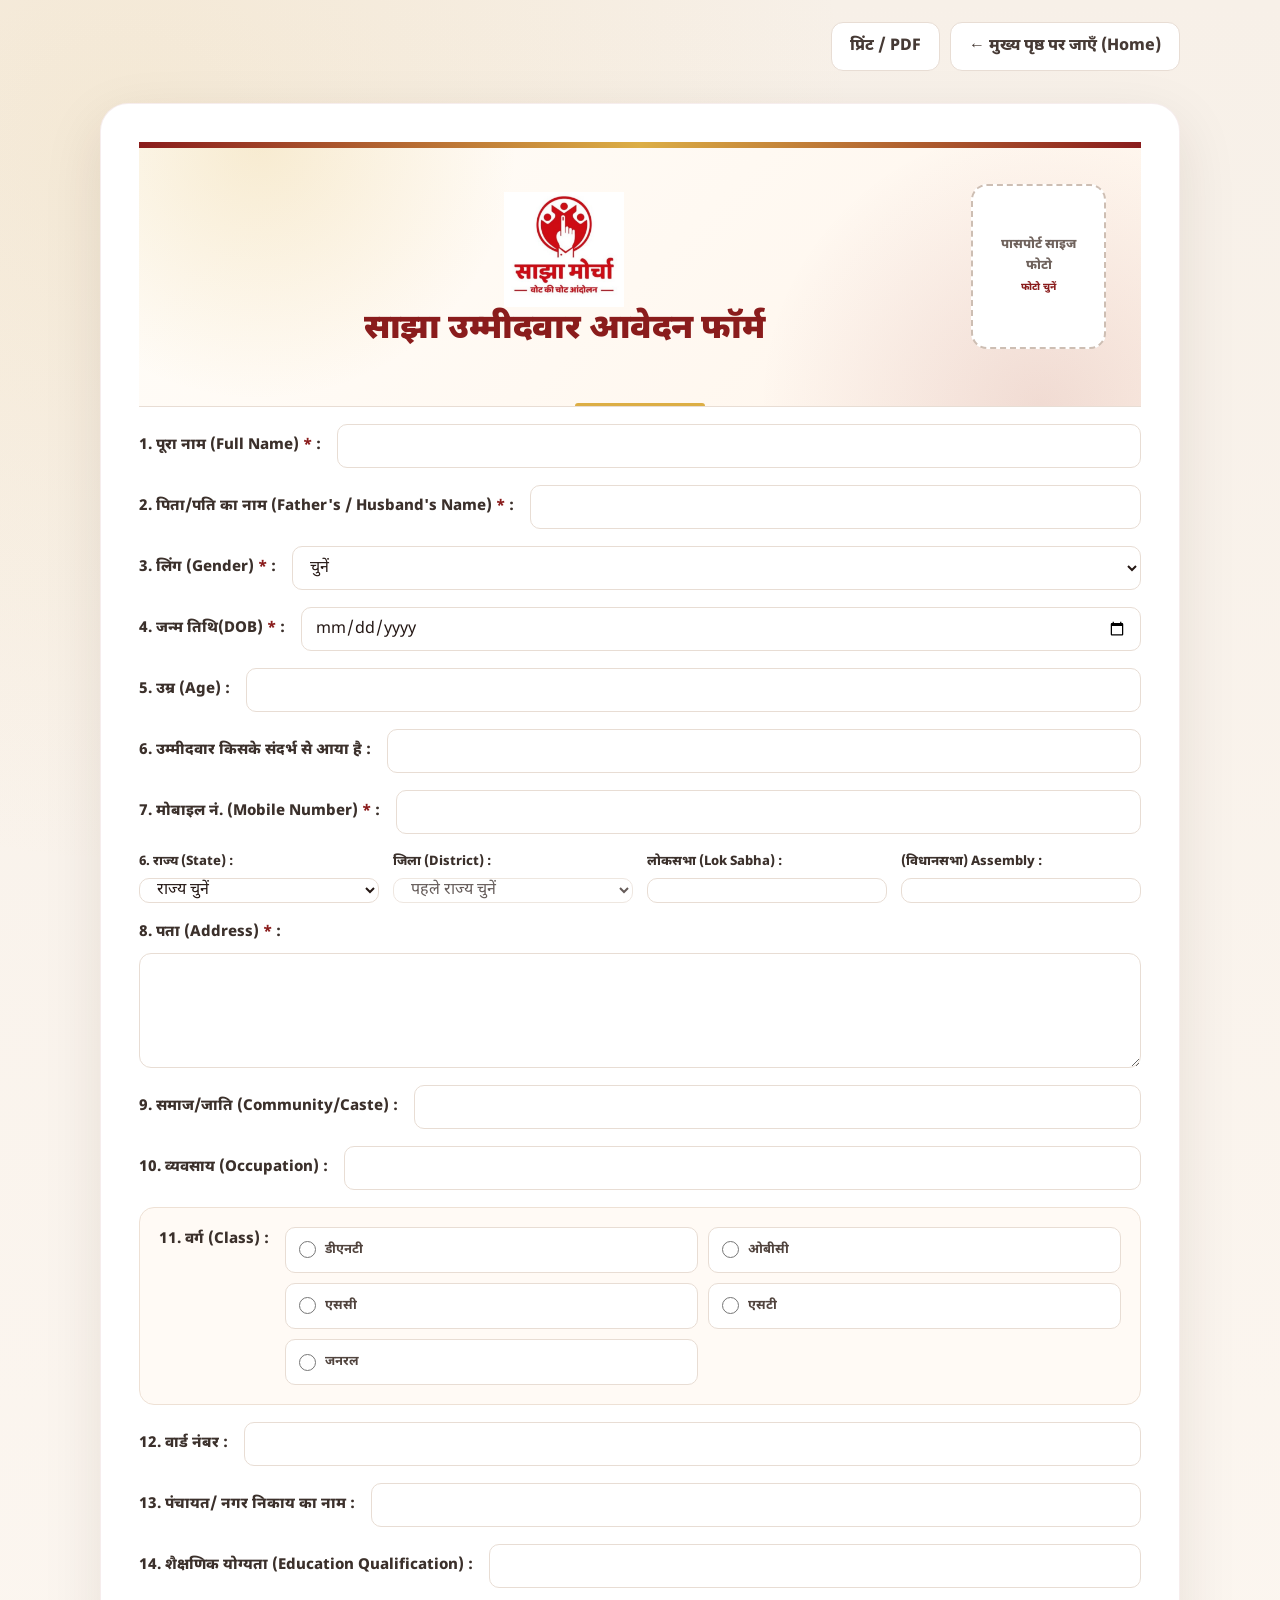
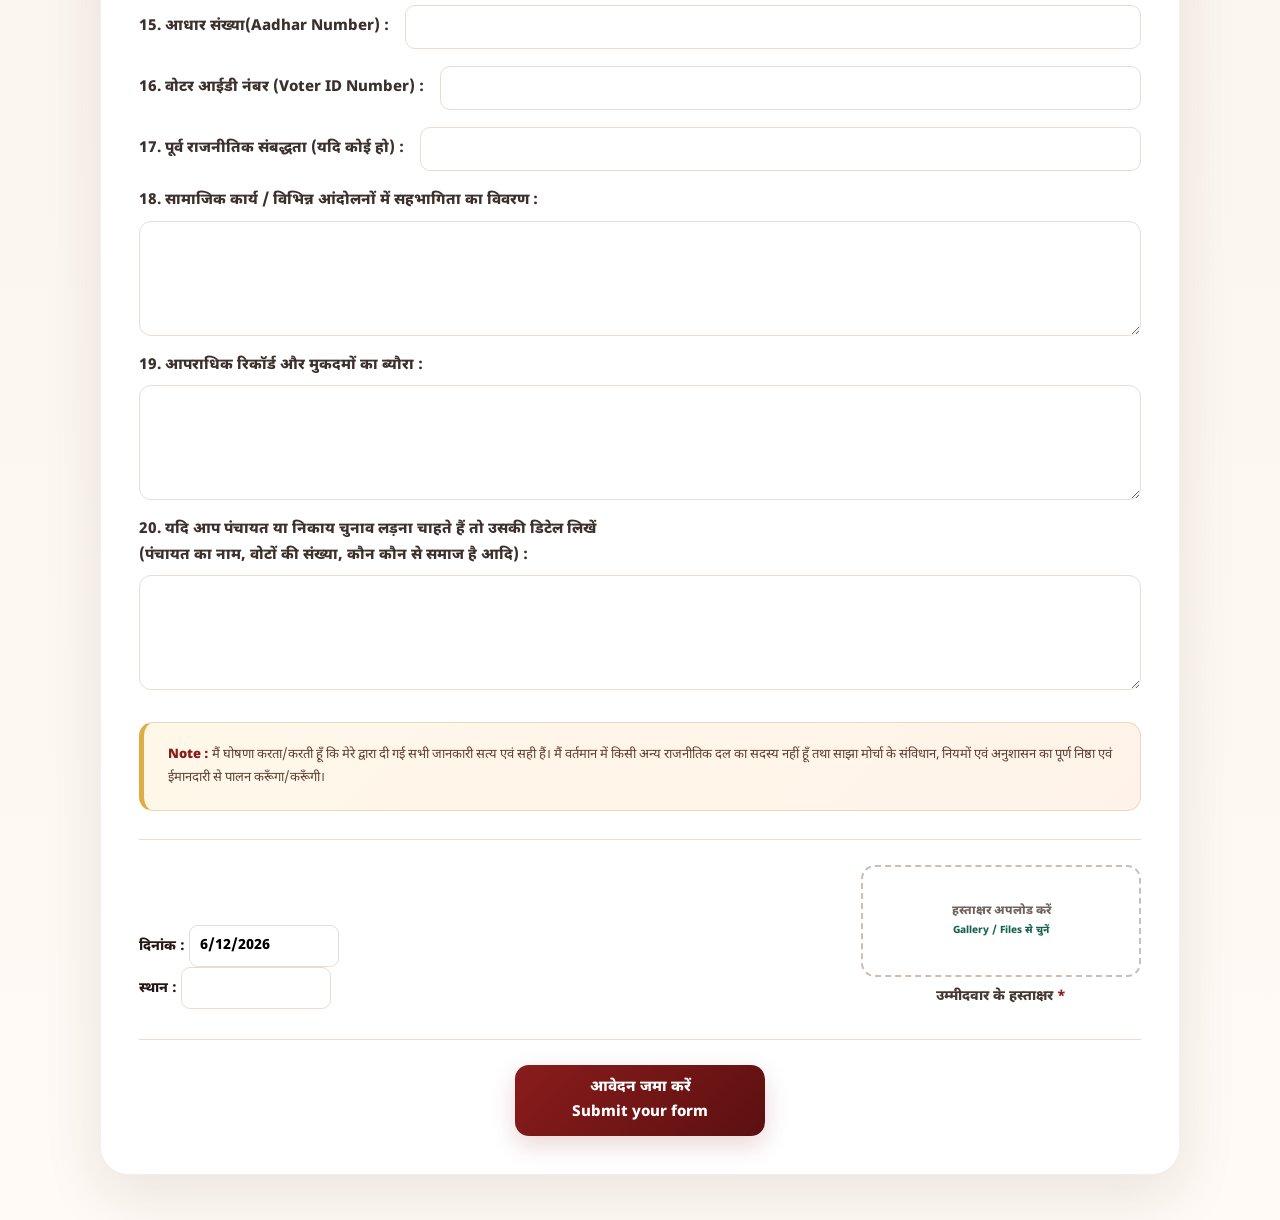
==== sajha-ummidwar.html @ 7d75ff8c "Update sajha-ummidwar.html" ====
<!DOCTYPE html>
<html lang="hi">

<head>
    <meta charset="UTF-8">

    <meta
        name="description"
        content="साझा मोर्चा — साझा उम्मीदवार डेमो फॉर्म">
        <meta name="viewport" content="width=device-width, initial-scale=1.0">

    <title>
        साझा उम्मीदवार | आवेदन फॉर्म |
    </title>

        <link rel="stylesheet" href="./assets/form.css">

</head>


<body>

</head>

<body>
<div class="actions">
    <button class="btn btn-secondary" type="button" onclick="window.print()">प्रिंट / PDF</button>
    <a href="/index.html" class="btn btn-secondary">← मुख्य पृष्ठ पर जाएँ (Home)</a>
</div>

<div class="status" id="status">
    आवेदन तैयार है। जानकारी सर्वर पर भेजी गई है।
</div>

<main class="page">

<form
    id="candidateForm"
    action="https://formsubmit.co/morchasajha@gmail.com"
    method="POST"
    enctype="multipart/form-data">
    <!-- FormSubmit settings -->
    <input type="hidden" name="_subject" value="नया साझा मोर्चा आवेदन">
    <input type="hidden" name="_template" value="table">
    <input type="hidden" name="_captcha" value="false">
    <input type="hidden" id="candidateId" name="candidate_id">

    <!-- FormSubmit requires an absolute HTTPS redirect URL.
         JavaScript below sets this automatically from the live website URL. -->
   <input
    type="hidden"
    name="_next"
    id="formSubmitNext"
    value="/thankyou.html">
    

    <!-- Honeypot spam protection -->
    <input type="text"
           name="_honey"
           tabindex="-1"
           autocomplete="off"
           style="display:none">

<header class="form-header">

    <img src="./pictures/logo.jpeg" alt="साझा मोर्चा लोगो" class="logo">

    <h1 class="form-title">साझा उम्मीदवार आवेदन फॉर्म</h1>
    <p class="form-subtitle"></p>

    <label class="photo-upload" for="photo">
        <span id="photoText">पासपोर्ट साइज<br>फोटो<br><small>फोटो चुनें</small></span>
        <img id="photoPreview" alt="उम्मीदवार की फोटो">
    </label>

    <input id="photo" name="photo" type="file" accept="image/jpeg,image/png,image/webp" required>

</header>


<!-- 1 -->
<div class="form-row">
    <label class="form-label" for="fullName">
        1. पूरा नाम (Full Name) <span class="required">*</span> :
    </label>
    <input class="line-input" id="fullName" name="fullName" required autocomplete="name">
</div>

<!-- 2 -->
<div class="form-row">
    <label class="form-label" for="parentName">
        2. पिता/पति का नाम (Father's / Husband's Name) <span class="required">*</span> :
    </label>
    <input class="line-input" id="parentName" name="parentName" required>
</div>

<!-- 3 -->
<div class="form-row">
    <label class="form-label" for="gender">
        3. लिंग (Gender) <span class="required">*</span> :
    </label>
    <select class="inline-select" id="gender" name="gender" required>
        <option value="">चुनें</option>
        <option>पुरुष</option>
        <option>महिला</option>
        <option>अन्य</option>
    </select>
</div>



<!-- DATE OF BIRTH -->
<div class="form-row">
    <label class="form-label" for="dob">
        4. जन्म तिथि(DOB) <span class="required">*</span> :
    </label>

    <input
        class="line-input"
        id="dob"
        name="date_of_birth"
        type="date"
        required>
</div>

<!-- AGE -->
<div class="form-row">
    <label class="form-label" for="age">
        5. उम्र (Age) :
    </label>

    <input
        class="line-input"
        id="age"
        name="age"
        type="number"
        readonly>
</div>

<!-- संदर्भ -->
<div class="form-row">
    <label class="form-label" for="reference">
        6. उम्मीदवार किसके संदर्भ से आया है :
    </label>

    <input
        class="line-input"
        id="reference"
        name="reference_from"
        type="text">
</div>

<!-- 4 -->
<div class="form-row">
    <label class="form-label" for="mobile">
        7. मोबाइल नं. (Mobile Number) <span class="required">*</span> :
    </label>
    <input class="line-input" id="mobile" name="mobile" type="tel"
           inputmode="numeric" maxlength="10" pattern="[0-9]{10}"
           required autocomplete="tel">
</div>

<!-- 6 -->
<div class="grid-4">
    <div class="field-inline">
        <label class="form-label" for="state">6. राज्य (State) :</label>
        <select class="line-input" id="state" name="state" required>
            <option value="">राज्य चुनें</option>
        </select>
    </div>

    <div class="field-inline">
        <label class="form-label" for="district">जिला (District) :</label>
        <select
            class="line-input"
            id="district"
            name="district"
            required
            disabled>
            <option value="">पहले राज्य चुनें</option>
        </select>
    </div>

    <div class="field-inline">
        <label class="form-label" for="lokSabha">लोकसभा (Lok Sabha) :</label>
        <input class="line-input" id="lokSabha" name="lokSabha">
    </div>

    <div class="field-inline">
        <label class="form-label" for="assembly">(विधानसभा) Assembly :</label>
        <input class="line-input" id="assembly" name="assembly">
    </div>
</div>

<!-- 7 -->
<div class="form-row full-row">
    <label class="form-label" for="address">
        8. पता (Address) <span class="required">*</span> :
    </label>
    <textarea class="textarea-line" id="address" name="address" required></textarea>
</div>

<!-- 8 -->
<div class="form-row">
    <label class="form-label" for="community">
        9. समाज/जाति (Community/Caste) :
    </label>
    <input class="line-input" id="community" name="community">
</div>

<!-- 9 -->
<div class="form-row">
    <label class="form-label" for="occupation">
        10. व्यवसाय (Occupation) :
    </label>
    <input class="line-input" id="occupation" name="occupation">
</div>

<!-- 10 -->
<div class="form-row class-row">
    <span class="form-label">11. वर्ग (Class) :</span>

    <div class="class-options">
        <label class="class-option">
            <input type="radio" name="class" value="डीएटी संघर्ष समिति">
            डीएनटी
        </label>

        <label class="class-option">
            <input type="radio" name="class" value="वंचित ओबीसी संघर्ष समिति">
            ओबीसी 
        </label>

        <label class="class-option">
            <input type="radio" name="class" value="वंचित एससी संघर्ष समिति">
            एससी 
        </label>

        <label class="class-option">
            <input type="radio" name="class" value="वंचित एसटी संघर्ष समिति">
           एसटी
        </label>

        <label class="class-option">
            <input type="radio" name="class" value="प्लस (जनरल) संघर्ष समिति">
           जनरल
        </label>
    </div>
</div>

<!-- 11 -->
<div class="form-row">
    <label class="form-label" for="wardNumber">
        12. वार्ड नंबर :
    </label>
    <input class="line-input" id="wardNumber" name="wardNumber">
</div>

<!-- 11 -->
<div class="form-row">
    <label class="form-label" for="localBody">
        13. पंचायत/ नगर निकाय का नाम :
    </label>
    <input class="line-input" id="localBody" name="localBody">
</div>


<!-- 11 -->
<div class="form-row">
    <label class="form-label" for="education">
        14. शैक्षणिक योग्यता (Education Qualification) :
    </label>
    <input class="line-input" id="education" name="education">
</div>

<!-- आधार संख्या -->
<div class="form-row">
    <label class="form-label" for="aadhaar">
        15. आधार संख्या(Aadhar Number) :
    </label>

    <input
        class="line-input"
        id="aadhaar"
        name="aadhaar"
        type="text"
        inputmode="numeric"
        maxlength="12"
        pattern="[0-9]{12}"
        autocomplete="off">
</div>

<!-- VOTER ID -->
<div class="form-row">
    <label class="form-label" for="voterId">
        16. वोटर आईडी नंबर (Voter ID Number) :
    </label>

    <input
        class="line-input"
        id="voterId"
        name="voter_id"
        type="text"
        maxlength="10"
        pattern="[A-Za-z0-9]{10}"
        autocomplete="off">
</div>

<!-- 13 -->
<div class="form-row">
    <label class="form-label" for="political">
        17. पूर्व राजनीतिक संबद्धता (यदि कोई हो) :
    </label>
    <input class="line-input" id="political" name="political">
</div>

<!-- 14 -->
<div class="form-row full-row">
    <label class="form-label" for="socialWork">
        18. सामाजिक कार्य / विभिन्न आंदोलनों में सहभागिता का विवरण :
    </label>
    <textarea class="textarea-line" id="socialWork" name="socialWork"></textarea>
</div>

<!-- 15 -->
<div class="form-row full-row">
    <label class="form-label" for="criminal">
        19. आपराधिक रिकॉर्ड और मुकदमों का ब्यौरा :
    </label>
    <textarea class="textarea-line" id="criminal" name="criminal"></textarea>
</div>

<!-- 16 -->
<div class="form-row full-row">
    <label class="form-label" for="electionDetails">
        20. यदि आप पंचायत या निकाय चुनाव लड़ना चाहते हैं तो उसकी डिटेल लिखें <br>
        (पंचायत का नाम, वोटों की संख्या, कौन कौन से समाज है आदि) :
    </label>
    <textarea class="textarea-line" id="electionDetails" name="electionDetails"></textarea>
</div>


<div class="note">
    <strong>Note :</strong>
    मैं घोषणा करता/करती हूँ कि मेरे द्वारा दी गई सभी जानकारी सत्य एवं सही हैं।
    मैं वर्तमान में किसी अन्य राजनीतिक दल का सदस्य नहीं हूँ तथा साझा मोर्चा के
    संविधान, नियमों एवं अनुशासन का पूर्ण निष्ठा एवं ईमानदारी से पालन करूँगा/करूँगी।
</div>


<div class="bottom-row">

    <div class="date-place">
        दिनांक :
        <input class="signature-input" id="date" name="application_date" type="text"
               style="width:150px;text-align:left"
               readonly>
        <br>
        स्थान :
        <input class="signature-input" id="place" name="place" type="text"
               style="width:150px;text-align:left">
    </div>

    <div class="signature">
        <label class="signature-upload" for="signature">
            <span id="signatureText">हस्ताक्षर अपलोड करें<br><small>Gallery / Files से चुनें</small></span>
            <img id="signaturePreview" alt="उम्मीदवार के हस्ताक्षर का पूर्वावलोकन">
        </label>

        <input
            id="signature"
            name="signature"
            type="file"
            accept="image/jpeg,image/png,image/webp"
            required>

        <div class="signature-caption">
            उम्मीदवार के हस्ताक्षर <span class="required">*</span>
        </div>
    </div>

</div>


    <div class="actions" style="width:100%; margin-top:30px;">
        <button
            class="btn btn-primary"
            type="submit">
            आवेदन जमा करें <br> Submit your form
        </button>
    </div>

</form>


</main>



<script>
const form = document.getElementById("candidateForm");

function generateCandidateId() {
    const year = new Date().getFullYear();

    const randomPart = Math.random()
        .toString(36)
        .substring(2, 8)
        .toUpperCase();

    return `SU-${year}-${randomPart}`;
}

const candidateId = generateCandidateId();
localStorage.setItem("candidateId", candidateId);
document.getElementById("candidateId").value = candidateId;

const photoInput = document.getElementById("photo");
const photoPreview = document.getElementById("photoPreview");
const photoText = document.getElementById("photoText");

const signatureInput = document.getElementById("signature");
const signaturePreview = document.getElementById("signaturePreview");
const signatureText = document.getElementById("signatureText");

const statusBox = document.getElementById("status");
const mobile = document.getElementById("mobile");
const aadhaar = document.getElementById("aadhaar");
const voterId = document.getElementById("voterId");
const dob = document.getElementById("dob");
const age = document.getElementById("age");
const state = document.getElementById("state");
const district = document.getElementById("district");

const stateDistricts = {

    "आंध्र प्रदेश": [
        "अल्लूरी सीताराम राजू",
        "अनकापल्ली",
        "अनंतपुरमु",
        "अन्नमय्या",
        "बापटला",
        "चित्तूर",
        "डॉ. बी. आर. अंबेडकर कोनसीमा",
        "पूर्वी गोदावरी",
        "एलुरु",
        "गुंटूर",
        "काकीनाडा",
        "कृष्णा",
        "कुरनूल",
        "मार्कापुरम",
        "नंद्याल",
        "एनटीआर",
        "पलनाडु",
        "पार्वतीपुरम मन्यम",
        "पोलावरम",
        "प्रकाशम",
        "श्री पोट्टी श्रीरामुलु नेल्लोर",
        "श्री सत्य साई",
        "श्रीकाकुलम",
        "तिरुपति",
        "विशाखापट्टनम",
        "विजयनगरम",
        "पश्चिमी गोदावरी",
        "वाईएसआर कडपा"
    ],

    "अरुणाचल प्रदेश": [
        "अंजॉ",
        "बिचोम",
        "चांगलांग",
        "दिबांग घाटी",
        "पूर्वी कामेंग",
        "पूर्वी सियांग",
        "कामले",
        "केई पन्योर",
        "क्रा दादी",
        "कुरुंग कुमे",
        "लेपा राडा",
        "लोहित",
        "लोंगडिंग",
        "निचली दिबांग घाटी",
        "निचला सियांग",
        "निचला सुबनसिरी",
        "नामसाई",
        "पक्के-केसांग",
        "पापुम पारे",
        "शी योमी",
        "सियांग",
        "तवांग",
        "तिरप",
        "ऊपरी सियांग",
        "ऊपरी सुबनसिरी",
        "पश्चिमी कामेंग",
        "पश्चिमी सियांग"
    ],

    "असम": [
        "बक्सा",
        "बजाली",
        "बरपेटा",
        "बिस्वनाथ",
        "बोंगाईगांव",
        "कछार",
        "चराइदेव",
        "दरांग",
        "धेमाजी",
        "धुबरी",
        "डिब्रूगढ़",
        "दिमा हसाओ",
        "ग्वालपाड़ा",
        "गोलाघाट",
        "हैलाकांडी",
        "होजाई",
        "जोरहाट",
        "कामरूप",
        "कामरूप महानगर",
        "कार्बी आंगलोंग",
        "करीमगंज",
        "कोकराझार",
        "लखीमपुर",
        "माजुली",
        "मोरीगांव",
        "नगांव",
        "नलबाड़ी",
        "शिवसागर",
        "सोनितपुर",
        "दक्षिण सालमारा-मनकाचर",
        "तमुलपुर",
        "तिनसुकिया",
        "उदलगुड़ी",
        "पश्चिमी कार्बी आंगलोंग"
    ],

    "बिहार": [
        "अररिया",
        "अरवल",
        "औरंगाबाद",
        "बांका",
        "बेगूसराय",
        "भागलपुर",
        "भोजपुर",
        "बक्सर",
        "दरभंगा",
        "पूर्वी चंपारण",
        "गया",
        "गोपालगंज",
        "जमुई",
        "जहानाबाद",
        "कैमूर",
        "कटिहार",
        "खगड़िया",
        "किशनगंज",
        "लखीसराय",
        "मधेपुरा",
        "मधुबनी",
        "मुंगेर",
        "मुजफ्फरपुर",
        "नालंदा",
        "नवादा",
        "पटना",
        "पूर्णिया",
        "रोहतास",
        "सहरसा",
        "समस्तीपुर",
        "सारण",
        "शेखपुरा",
        "शिवहर",
        "सीतामढ़ी",
        "सीवान",
        "सुपौल",
        "वैशाली",
        "पश्चिमी चंपारण"
    ],

    "छत्तीसगढ़": [
        "बालोद",
        "बलौदा बाजार",
        "बलरामपुर-रामानुजगंज",
        "बस्तर",
        "बेमेतरा",
        "बीजापुर",
        "बिलासपुर",
        "दंतेवाड़ा",
        "धमतरी",
        "दुर्ग",
        "गरियाबंद",
        "गौरेला-पेंड्रा-मरवाही",
        "जांजगीर-चांपा",
        "जशपुर",
        "कबीरधाम",
        "कांकेर",
        "खैरागढ़-छुईखदान-गंडई",
        "कोंडागांव",
        "कोरबा",
        "कोरिया",
        "महासमुंद",
        "मनेंद्रगढ़-चिरमिरी-भरतपुर",
        "मोहला-मानपुर-अंबागढ़ चौकी",
        "मुंगेली",
        "नारायणपुर",
        "रायगढ़",
        "रायपुर",
        "राजनांदगांव",
        "सक्ती",
        "सारंगढ़-बिलाईगढ़",
        "सुकमा",
        "सूरजपुर",
        "सरगुजा"
    ],

    "गोवा": [
        "उत्तर गोवा",
        "दक्षिण गोवा"
    ],

    "गुजरात": [
        "अहमदाबाद",
        "अमरेली",
        "आनंद",
        "अरावली",
        "बनासकांठा",
        "भरूच",
        "भावनगर",
        "बोटाद",
        "छोटा उदयपुर",
        "दाहोद",
        "डांग",
        "देवभूमि द्वारका",
        "गांधीनगर",
        "गिर सोमनाथ",
        "जामनगर",
        "जूनागढ़",
        "खेड़ा",
        "कच्छ",
        "महिसागर",
        "मेहसाणा",
        "मोरबी",
        "नर्मदा",
        "नवसारी",
        "पंचमहल",
        "पाटन",
        "पोरबंदर",
        "राजकोट",
        "साबरकांठा",
        "सूरत",
        "सुरेंद्रनगर",
        "तापी",
        "वडोदरा",
        "वलसाड",
        "वाव-थराद"
    ],

    "हरियाणा": [
        "अंबाला",
        "भिवानी",
        "चरखी दादरी",
        "फरीदाबाद",
        "फतेहाबाद",
        "गुरुग्राम",
        "हांसी",
        "हिसार",
        "झज्जर",
        "जींद",
        "कैथल",
        "करनाल",
        "कुरुक्षेत्र",
        "महेंद्रगढ़",
        "नूंह",
        "पलवल",
        "पंचकूला",
        "पानीपत",
        "रेवाड़ी",
        "रोहतक",
        "सिरसा",
        "सोनीपत",
        "यमुनानगर"
    ],

    "हिमाचल प्रदेश": [
        "बिलासपुर",
        "चंबा",
        "हमीरपुर",
        "कांगड़ा",
        "किन्नौर",
        "कुल्लू",
        "लाहौल और स्पीति",
        "मंडी",
        "शिमला",
        "सिरमौर",
        "सोलन",
        "ऊना"
    ],

    "झारखंड": [
        "बोकारो",
        "चतरा",
        "देवघर",
        "धनबाद",
        "दुमका",
        "पूर्वी सिंहभूम",
        "गढ़वा",
        "गिरिडीह",
        "गोड्डा",
        "गुमला",
        "हजारीबाग",
        "जामताड़ा",
        "खूंटी",
        "कोडरमा",
        "लातेहार",
        "लोहरदगा",
        "पाकुड़",
        "पलामू",
        "रामगढ़",
        "रांची",
        "साहिबगंज",
        "सरायकेला-खरसावां",
        "सिमडेगा",
        "पश्चिमी सिंहभूम"
    ],

    "कर्नाटक": [
        "बागलकोट",
        "बल्लारी",
        "बेलगावी",
        "बेंगलुरु ग्रामीण",
        "बेंगलुरु शहरी",
        "बीदर",
        "चामराजनगर",
        "चिक्कबल्लापुर",
        "चिक्कमगलुरु",
        "चित्रदुर्ग",
        "दक्षिण कन्नड़",
        "दावणगेरे",
        "धारवाड़",
        "गडग",
        "हासन",
        "हावेरी",
        "कल्याण कर्नाटक",
        "कोडागु",
        "कोलार",
        "कोप्पल",
        "मांड्या",
        "मैसूरु",
        "रायचूर",
        "रामनगर",
        "शिवमोग्गा",
        "तुमकुरु",
        "उडुपी",
        "उत्तर कन्नड़",
        "विजयपुरा",
        "विजयनगर",
        "यादगीर"
    ],

    "केरल": [
        "अलप्पुझा",
        "एर्नाकुलम",
        "इडुक्की",
        "कन्नूर",
        "कासरगोड",
        "कोल्लम",
        "कोट्टायम",
        "कोझिकोड",
        "मलप्पुरम",
        "पालक्काड",
        "पथनमथिट्टा",
        "तिरुवनंतपुरम",
        "त्रिशूर",
        "वायनाड"
    ],

    "मध्य प्रदेश": [
        "आगर-मालवा",
        "अलीराजपुर",
        "अनूपपुर",
        "अशोकनगर",
        "बालाघाट",
        "बड़वानी",
        "बैतूल",
        "भिंड",
        "भोपाल",
        "बुरहानपुर",
        "छतरपुर",
        "छिंदवाड़ा",
        "दमोह",
        "दतिया",
        "देवास",
        "धार",
        "डिंडोरी",
        "गुना",
        "ग्वालियर",
        "हरदा",
        "इंदौर",
        "जबलपुर",
        "झाबुआ",
        "कटनी",
        "खंडवा",
        "खरगोन",
        "मैहर",
        "मंडला",
        "मंदसौर",
        "मऊगंज",
        "मुरैना",
        "नर्मदापुरम",
        "नरसिंहपुर",
        "नीमच",
        "निवाड़ी",
        "पन्ना",
        "पांढुर्णा",
        "रायसेन",
        "राजगढ़",
        "रतलाम",
        "रीवा",
        "सागर",
        "सतना",
        "सीहोर",
        "सिवनी",
        "शहडोल",
        "शाजापुर",
        "श्योपुर",
        "शिवपुरी",
        "सीधी",
        "सिंगरौली",
        "टीकमगढ़",
        "उज्जैन",
        "उमरिया",
        "विदिशा"
    ],

    "महाराष्ट्र": [
        "अहिल्यानगर",
        "अकोला",
        "अमरावती",
        "बीड",
        "भंडारा",
        "बुलढाणा",
        "चंद्रपुर",
        "छत्रपति संभाजीनगर",
        "धाराशिव",
        "धुले",
        "गडचिरोली",
        "गोंदिया",
        "हिंगोली",
        "जलगांव",
        "जालना",
        "कोल्हापुर",
        "लातूर",
        "मुंबई शहर",
        "मुंबई उपनगर",
        "नागपुर",
        "नांदेड",
        "नंदुरबार",
        "नाशिक",
        "पालघर",
        "परभणी",
        "पुणे",
        "रायगढ़",
        "रत्नागिरी",
        "सांगली",
        "सातारा",
        "सिंधुदुर्ग",
        "सोलापुर",
        "ठाणे",
        "वर्धा",
        "वाशिम",
        "यवतमाल"
    ],

    "मणिपुर": [
        "बिष्णुपुर",
        "चंदेल",
        "चुराचांदपुर",
        "इंफाल पूर्व",
        "इंफाल पश्चिम",
        "जिरीबाम",
        "काकचिंग",
        "कामजोंग",
        "कांगपोकपी",
        "नौने",
        "फेरज़ावल",
        "सेनापति",
        "तामेंगलांग",
        "टेंगनौपाल",
        "थौबल",
        "उखरुल"
    ],

    "मेघालय": [
        "पूर्वी गारो हिल्स",
        "पूर्वी जयंतिया हिल्स",
        "पूर्वी खासी हिल्स",
        "पूर्वी पश्चिमी खासी हिल्स",
        "उत्तर गारो हिल्स",
        "री-भोई",
        "दक्षिण गारो हिल्स",
        "दक्षिण पश्चिमी गारो हिल्स",
        "दक्षिण पश्चिमी खासी हिल्स",
        "पश्चिमी गारो हिल्स",
        "पश्चिमी जयंतिया हिल्स",
        "पश्चिमी खासी हिल्स"
    ],

    "मिजोरम": [
        "आइजोल",
        "चम्फाई",
        "हनाहथियाल",
        "खावजॉल",
        "कोलासिब",
        "लॉन्गतलाई",
        "लुंगलेई",
        "मामित",
        "सैहा",
        "सैतुअल",
        "सेरछिप"
    ],

    "नागालैंड": [
        "चुमौकेदिमा",
        "दीमापुर",
        "किफिरे",
        "कोहिमा",
        "लोंगलेंग",
        "मोकोकचुंग",
        "मोन",
        "मेलुरी",
        "निउलैंड",
        "नोकलाक",
        "पेरेन",
        "फेक",
        "शमाटोर",
        "तुएनसांग",
        "वोखा",
        "जुन्हेबोटो"
    ],

    "ओडिशा": [
        "अंगुल",
        "बलांगीर",
        "बालासोर",
        "बरगढ़",
        "भद्रक",
        "बौध",
        "कटक",
        "देवगढ़",
        "ढेंकानाल",
        "गजपति",
        "गंजाम",
        "जगतसिंहपुर",
        "जाजपुर",
        "झारसुगुड़ा",
        "कालाहांडी",
        "कंधमाल",
        "केंद्रापड़ा",
        "केंदुझर",
        "खोरधा",
        "कोरापुट",
        "मलकानगिरी",
        "मयूरभंज",
        "नबरंगपुर",
        "नयागढ़",
        "नुआपाड़ा",
        "पुरी",
        "रायगढ़ा",
        "संबलपुर",
        "सुबर्णपुर",
        "सुंदरगढ़"
    ],

    "पंजाब": [
        "अमृतसर",
        "बरनाला",
        "बठिंडा",
        "फरीदकोट",
        "फतेहगढ़ साहिब",
        "फाजिल्का",
        "फिरोजपुर",
        "गुरदासपुर",
        "होशियारपुर",
        "जालंधर",
        "कपूरथला",
        "लुधियाना",
        "मलेरकोटला",
        "मानसा",
        "मोगा",
        "पठानकोट",
        "पटियाला",
        "रूपनगर",
        "साहिबजादा अजीत सिंह नगर",
        "संगरूर",
        "शहीद भगत सिंह नगर",
        "श्री मुक्तसर साहिब",
        "तरन तारन"
    ],

    "राजस्थान": [
        "अजमेर",
        "अलवर",
        "बालोतरा",
        "बांसवाड़ा",
        "बारां",
        "बाड़मेर",
        "ब्यावर",
        "भरतपुर",
        "भीलवाड़ा",
        "बीकानेर",
        "बूंदी",
        "चित्तौड़गढ़",
        "चूरू",
        "दौसा",
        "डीग",
        "धौलपुर",
        "डीडवाना-कुचामन",
        "डूंगरपुर",
        "श्रीगंगानगर",
        "हनुमानगढ़",
        "जयपुर",
        "जैसलमेर",
        "जालौर",
        "झालावाड़",
        "झुंझुनूं",
        "जोधपुर",
        "करौली",
        "खैरथल-तिजारा",
        "कोटा",
        "कोटपूतली-बहरोड़",
        "नागौर",
        "पाली",
        "फलोदी",
        "प्रतापगढ़",
        "राजसमंद",
        "सलूंबर",
        "सवाई माधोपुर",
        "सीकर",
        "सिरोही",
        "टोंक",
        "उदयपुर"
    ],

    "सिक्किम": [
        "गंगटोक",
        "ग्यालशिंग",
        "मंगन",
        "नामची",
        "पाक्योंग",
        "सोरेन्ग"
    ],

    "तमिलनाडु": [
        "अरियालुर",
        "चेंगलपट्टु",
        "चेन्नई",
        "कोयंबटूर",
        "कडलूर",
        "धर्मपुरी",
        "डिंडीगुल",
        "इरोड",
        "कल्लाकुरिची",
        "कांचीपुरम",
        "करूर",
        "कृष्णागिरि",
        "मदुरै",
        "मयिलादुथुरई",
        "नागपट्टिनम",
        "नमक्कल",
        "नीलगिरि",
        "पेरम्बलूर",
        "पुदुक्कोट्टई",
        "रामनाथपुरम",
        "रानीपेट",
        "सलेम",
        "शिवगंगा",
        "तेनकासी",
        "तंजावुर",
        "थेनी",
        "तूतीकोरिन",
        "तिरुचिरापल्ली",
        "तिरुनेलवेली",
        "तिरुपत्तूर",
        "तिरुप्पुर",
        "तिरुवल्लूर",
        "तिरुवन्नामलाई",
        "तिरुवारूर",
        "वेल्लोर",
        "विलुप्पुरम",
        "विरुधुनगर"
    ],

    "तेलंगाना": [
        "आदिलाबाद",
        "भद्राद्रि कोठागुडेम",
        "हनमकोंडा",
        "हैदराबाद",
        "जगतियाल",
        "जंगांव",
        "जयशंकर भूपालपल्ली",
        "जोगुलाम्बा गडवाल",
        "कामारेड्डी",
        "करीमनगर",
        "खम्मम",
        "कोमाराम भीम आसिफाबाद",
        "महबूबाबाद",
        "महबूबनगर",
        "मंचेरियल",
        "मेडक",
        "मेडचल-मलकाजगिरी",
        "मुलुगु",
        "नागarkurnool",
        "नलगोंडा",
        "नारायणपेट",
        "निर्मल",
        "निजामाबाद",
        "पेद्दापल्ली",
        "राजन्ना सिरसिला",
        "रंगारेड्डी",
        "संगारेड्डी",
        "सिद्दीपेट",
        "सूर्यापेट",
        "विकाराबाद",
        "वानापर्थी",
        "वारंगल",
        "यादाद्रि भुवनगिरि"
    ],

    "त्रिपुरा": [
        "धलाई",
        "गोमती",
        "खोवाई",
        "उत्तर त्रिपुरा",
        "सिपाहीजाला",
        "दक्षिण त्रिपुरा",
        "उनाकोटी",
        "पश्चिम त्रिपुरा"
    ],

    "उत्तर प्रदेश": [
        "आगरा",
        "अलीगढ़",
        "अंबेडकर नगर",
        "अमेठी",
        "अमरोहा",
        "औरैया",
        "अयोध्या",
        "आजमगढ़",
        "बागपत",
        "बहराइच",
        "बलिया",
        "बलरामपुर",
        "बांदा",
        "बाराबंकी",
        "बरेली",
        "बस्ती",
        "भदोही",
        "बिजनौर",
        "बदायूं",
        "बुलंदशहर",
        "चंदौली",
        "चित्रकूट",
        "देवरिया",
        "एटा",
        "इटावा",
        "फर्रुखाबाद",
        "फतेहपुर",
        "फिरोजाबाद",
        "गौतम बुद्ध नगर",
        "गाजियाबाद",
        "गाजीपुर",
        "गोंडा",
        "गोरखपुर",
        "हमीरपुर",
        "हापुड़",
        "हरदोई",
        "हाथरस",
        "जालौन",
        "जौनपुर",
        "झांसी",
        "कन्नौज",
        "कानपुर देहात",
        "कानपुर नगर",
        "कासगंज",
        "कौशांबी",
        "कुशीनगर",
        "लखीमपुर खीरी",
        "ललितपुर",
        "लखनऊ",
        "महराजगंज",
        "महोबा",
        "मैनपुरी",
        "मथुरा",
        "मऊ",
        "मेरठ",
        "मिर्जापुर",
        "मुरादाबाद",
        "मुजफ्फरनगर",
        "पीलीभीत",
        "प्रतापगढ़",
        "प्रयागराज",
        "रायबरेली",
        "रामपुर",
        "सहारनपुर",
        "संभल",
        "संत कबीर नगर",
        "शाहजहांपुर",
        "शामली",
        "श्रावस्ती",
        "सिद्धार्थनगर",
        "सीतापुर",
        "सोनभद्र",
        "सुल्तानपुर",
        "उन्नाव",
        "वाराणसी"
    ],

    "उत्तराखंड": [
        "अल्मोड़ा",
        "बागेश्वर",
        "चमोली",
        "चंपावत",
        "देहरादून",
        "हरिद्वार",
        "नैनीताल",
        "पौड़ी गढ़वाल",
        "पिथौरागढ़",
        "रुद्रप्रयाग",
        "टिहरी गढ़वाल",
        "उधम सिंह नगर",
        "उत्तरकाशी"
    ],

    "पश्चिम बंगाल": [
        "अलीपुरद्वार",
        "बांकुड़ा",
        "बीरभूम",
        "कूच बिहार",
        "दक्षिण दिनाजपुर",
        "दार्जिलिंग",
        "हुगली",
        "हावड़ा",
        "जलपाईगुड़ी",
        "झाड़ग्राम",
        "कालिम्पोंग",
        "कोलकाता",
        "मालदा",
        "मुर्शिदाबाद",
        "नदिया",
        "उत्तर 24 परगना",
        "पश्चिम बर्धमान",
        "पश्चिम मेदिनीपुर",
        "पूर्व बर्धमान",
        "पूर्व मेदिनीपुर",
        "पुरुलिया",
        "दक्षिण 24 परगना",
        "उत्तर दिनाजपुर"
    ],


    /* =========================
       केंद्र शासित प्रदेश
       ========================= */

    "अंडमान और निकोबार द्वीपसमूह": [
        "उत्तर और मध्य अंडमान",
        "दक्षिण अंडमान",
        "निकोबार"
    ],

    "चंडीगढ़": [
        "चंडीगढ़"
    ],

    "दादरा और नगर हवेली और दमन और दीव": [
        "दादरा और नगर हवेली",
        "दमन",
        "दीव"
    ],

    "दिल्ली": [
        "उत्तर दिल्ली",
        "उत्तर-पूर्वी दिल्ली",
        "पश्चिमी दिल्ली",
        "उत्तर-पश्चिमी दिल्ली",
        "पूर्वी दिल्ली",
        "दक्षिणी दिल्ली",
        "दक्षिण-पश्चिमी दिल्ली",
        "दक्षिण-पूर्वी दिल्ली",
        "नई दिल्ली",
        "मध्य दिल्ली",
        "मध्य उत्तर दिल्ली",
        "बाहरी उत्तर दिल्ली",
        "पुरानी दिल्ली"
    ],

    "जम्मू और कश्मीर": [
        "अनंतनाग",
        "बांदीपोरा",
        "बारामूला",
        "बडगाम",
        "डोडा",
        "गांदरबल",
        "जम्मू",
        "कठुआ",
        "किश्तवाड़",
        "कुलगाम",
        "कुपवाड़ा",
        "पुंछ",
        "पुलवामा",
        "राजौरी",
        "रामबन",
        "रियासी",
        "सांबा",
        "शोपियां",
        "श्रीनगर",
        "उधमपुर"
    ],

    "लद्दाख": [
        "कारगिल",
        "लेह"
    ],

    "लक्षद्वीप": [
        "लक्षद्वीप"
    ],

    "पुडुचेरी": [
        "कराईकल",
        "माहे",
        "पुडुचेरी",
        "यानम"
    ]
};
const MAX_IMAGE_SIZE = 5 * 1024 * 1024; // 5 MB
const allowedImageTypes = [
    "image/jpeg",
    "image/png",
    "image/webp"
];

function validateImageFile(file, fieldName) {
    if (!file) return false;

    if (!allowedImageTypes.includes(file.type)) {
        alert(
            fieldName +
            " के लिए केवल JPG, PNG या WEBP image चुनें।"
        );
        return false;
    }

    if (file.size > MAX_IMAGE_SIZE) {
        alert(
            fieldName +
            " का आकार 5 MB से अधिक नहीं होना चाहिए।"
        );
        return false;
    }

    return true;
}

document.getElementById("date").value =
    new Date().toLocaleDateString("hi-IN");

Object.keys(stateDistricts).forEach(function (stateName) {
    const option = document.createElement("option");
    option.value = stateName;
    option.textContent = stateName;
    state.appendChild(option);
});

state.addEventListener("change", function () {
    district.innerHTML = "";

    if (!this.value) {
        district.disabled = true;
        district.innerHTML = '<option value="">पहले राज्य चुनें</option>';
        return;
    }

    district.disabled = false;
    district.innerHTML = '<option value="">जिला चुनें</option>';

    stateDistricts[this.value].forEach(function (districtName) {
        const option = document.createElement("option");
        option.value = districtName;
        option.textContent = districtName;
        district.appendChild(option);
    });
});

mobile.addEventListener("input", function(){
    this.value = this.value.replace(/\D/g,"").slice(0,10);
});

aadhaar.addEventListener("input", function(){
    this.value = this.value.replace(/\D/g,"").slice(0,12);
});

voterId.addEventListener("input", function () {
    this.value = this.value
        .replace(/[^A-Za-z0-9]/g, "")
        .slice(0, 10)
        .toUpperCase();
});

dob.addEventListener("change", function () {

    if (!this.value) {
        age.value = "";
        return;
    }

    const birthDate = new Date(this.value);
    const today = new Date();

    let calculatedAge =
        today.getFullYear() - birthDate.getFullYear();

    const monthDifference =
        today.getMonth() - birthDate.getMonth();

    if (
        monthDifference < 0 ||
        (
            monthDifference === 0 &&
            today.getDate() < birthDate.getDate()
        )
    ) {
        calculatedAge--;
    }

    age.value = calculatedAge;
});

photoInput.addEventListener("change", function(){
    const file = this.files[0];

    if (!file) {
        photoPreview.style.display = "none";
        photoText.style.display = "block";
        return;
    }

    if (!validateImageFile(file, "फोटो")) {
        this.value = "";
        photoPreview.style.display = "none";
        photoText.style.display = "block";
        return;
    }

    const reader = new FileReader();

    reader.onload = function(e) {
        photoPreview.src = e.target.result;
        photoPreview.style.display = "block";
        photoText.style.display = "none";
    };

    reader.readAsDataURL(file);
});


/* ==============================
   SIGNATURE UPLOAD + PREVIEW
   ============================== */

signatureInput.addEventListener("change", function() {
    const file = this.files[0];

    if (!file) {
        signaturePreview.style.display = "none";
        signatureText.style.display = "block";
        return;
    }

    if (!validateImageFile(file, "हस्ताक्षर")) {
        this.value = "";
        signaturePreview.style.display = "none";
        signatureText.style.display = "block";
        return;
    }

    const reader = new FileReader();

    reader.onload = function(e) {
        signaturePreview.src = e.target.result;
        signaturePreview.style.display = "block";
        signatureText.style.display = "none";
    };

    reader.readAsDataURL(file);
});

form.addEventListener("submit", function(event) {

    event.preventDefault();

    const submitButton =
        form.querySelector('button[type="submit"]');

    if (!photoInput.files.length) {
        alert("कृपया उम्मीदवार का फोटो अपलोड करें।");
        photoInput.closest(".photo-upload").scrollIntoView({
            behavior: "smooth",
            block: "center"
        });
        return;
    }

    if (!signatureInput.files.length) {
        alert("कृपया उम्मीदवार के हस्ताक्षर की image अपलोड करें।");
        signatureInput.closest(".signature-upload").scrollIntoView({
            behavior: "smooth",
            block: "center"
        });
        return;
    }

    if (!form.checkValidity()) {
        form.reportValidity();
        return;
    }

    const thankYouUrl =
        new URL("thankyou.html", window.location.href).href;

    document.getElementById("formSubmitNext").value =
        thankYouUrl;

    if (submitButton) {
        submitButton.disabled = true;
        submitButton.textContent =
            "आवेदन भेजा जा रहा है...";
        submitButton.style.opacity = "0.7";
        submitButton.style.cursor = "wait";
    }

    HTMLFormElement.prototype.submit.call(form);
});

</script>


</body>

</html>
---- assets/form.css ----
@import url('https://fonts.googleapis.com/css2?family=Noto+Sans+Devanagari:wght@400;500;600;700;800;900&display=swap');

:root{
    --red:#8a1c1c;
    --red-dark:#5c1010;
    --red-soft:#fff0ed;
    --gold:#dcae45;
    --gold-soft:#fff7e5;
    --green:#17634d;
    --green-dark:#104b3a;
    --ink:#241714;
    --muted:#756760;
    --cream:#fbf7f1;
    --white:#ffffff;
    --line:#e8ddd4;
    --shadow:0 20px 60px rgba(45,25,18,.10);
    --soft-shadow:0 8px 28px rgba(45,25,18,.07);
}

*{box-sizing:border-box;margin:0;padding:0}

html{
    scroll-behavior:smooth;
}

body{
    font-family:"Noto Sans Devanagari","Mangal",Arial,sans-serif;
    background:
        radial-gradient(circle at 10% 5%,rgba(220,174,69,.12),transparent 25%),
        linear-gradient(180deg,#f7f0e8 0%,#fffaf5 100%);
    color:var(--ink);
    line-height:1.7;
}

input,select,textarea,button{
    font:inherit;
}

button,a{
    -webkit-tap-highlight-color:transparent;
}

.page{
    width:min(100% - 32px,1080px);
    margin:32px auto 45px;
    background:#fff;
    border:1px solid rgba(138,28,28,.08);
    border-radius:28px;
    box-shadow:var(--shadow);
    overflow:hidden;
}

/* =========================================================
   TOP ACTIONS
========================================================= */

.actions{
    width:min(100% - 32px,1080px);
    margin:22px auto 0;
    display:flex;
    justify-content:flex-end;
    gap:10px;
}

.btn{
    min-height:45px;
    display:inline-flex;
    align-items:center;
    justify-content:center;
    gap:7px;
    padding:10px 18px;
    border:0;
    border-radius:12px;
    font-weight:800;
    cursor:pointer;
    text-decoration:none;
    transition:.25s ease;
}

.btn:hover{
    transform:translateY(-2px);
}

.btn-primary{
    color:#fff;
    background:linear-gradient(135deg,var(--red),var(--red-dark));
    box-shadow:0 9px 24px rgba(138,28,28,.18);
}

.btn-secondary{
    color:#463a35;
    background:#fff;
    border:1px solid var(--line);
}

/* =========================================================
   STATUS
========================================================= */

.status{
    display:none;
    width:min(100% - 32px,1080px);
    margin:12px auto;
    padding:12px 18px;
    border-radius:12px;
    background:#e9f7ef;
    color:#145c42;
    text-align:center;
    font-weight:700;
}

.status.show{display:block}

/* =========================================================
   FORM HEADER
========================================================= */

.form-header{
    position:relative;
    min-height:265px;
    padding:38px 190px 38px 38px;
    display:flex;
    flex-direction:column;
    align-items:center;
    justify-content:center;
    text-align:center;
    background:
        radial-gradient(circle at 12% 0%,rgba(220,174,69,.22),transparent 28%),
        radial-gradient(circle at 90% 100%,rgba(138,28,28,.12),transparent 30%),
        linear-gradient(135deg,#fffdf9,#fff5eb);
    border-bottom:1px solid var(--line);
}

.form-header::before{
    content:"";
    position:absolute;
    left:0;
    top:0;
    width:100%;
    height:6px;
    background:linear-gradient(90deg,var(--red),var(--gold),var(--red));
}

.form-header::after{
    content:"";
    position:absolute;
    left:50%;
    bottom:0;
    transform:translateX(-50%);
    width:130px;
    height:3px;
    background:var(--gold);
    border-radius:5px 5px 0 0;
}

.logo{
    width:155px;
    height:115px;
    object-fit:contain;
    margin:0 auto 3px;
}

.form-title{
    color:var(--red);
    font-size:34px;
    line-height:1.2;
    font-weight:900;
    letter-spacing:-.5px;
}

.form-subtitle{
    margin-top:6px;
    color:var(--muted);
    font-size:13px;
    font-weight:600;
}

/* =========================================================
   PHOTO UPLOAD
========================================================= */

.photo-upload{
    position:absolute;
    right:35px;
    top:42px;
    width:135px;
    height:165px;
    display:flex;
    align-items:center;
    justify-content:center;
    overflow:hidden;
    cursor:pointer;
    background:#fff;
    border:2px dashed #cdbeb3;
    border-radius:16px;
    color:#70635d;
    transition:.25s ease;
}

.photo-upload:hover{
    border-color:var(--red);
    background:#fffaf6;
    box-shadow:0 10px 25px rgba(138,28,28,.10);
}

.photo-upload span{
    text-align:center;
    font-size:13px;
    line-height:1.6;
    font-weight:800;
}

.photo-upload small{
    color:var(--red);
    font-size:10px;
}

.photo-upload img{
    position:absolute;
    inset:0;
    width:100%;
    height:100%;
    object-fit:cover;
    display:none;
    background:#fff;
}

#photo,#signature{
    display:none;
}

/* =========================================================
   FORM CONTENT
========================================================= */

#candidateForm{
    padding:38px;
}

.form-row{
    display:flex;
    align-items:center;
    gap:16px;
    margin:17px 0;
}

.form-label{
    flex:0 0 auto;
    color:#3b302b;
    font-size:15px;
    font-weight:800;
}

.required{
    color:var(--red);
}

.line-input,
.inline-select{
    flex:1;
    width:100%;
    min-width:0;
    height:44px;
    padding:0 13px;
    color:var(--ink);
    background:#fff;
    border:1px solid var(--line);
    border-radius:10px;
    outline:none;
    transition:.2s ease;
}

.line-input:focus,
.inline-select:focus,
.textarea-line:focus{
    border-color:var(--green);
    box-shadow:0 0 0 4px rgba(23,99,77,.08);
}

.line-input::placeholder,
.textarea-line::placeholder{
    color:#b0a49d;
}

.grid-2{
    display:grid;
    grid-template-columns:1fr 1fr;
    gap:18px;
}

.grid-4{
    display:grid;
    grid-template-columns:1fr 1fr 1fr 1fr;
    gap:14px;
}

.field-inline{
    display:flex;
    flex-direction:column;
    gap:5px;
}

.field-inline .form-label{
    font-size:13px;
}

.full-row{
    display:flex;
    flex-direction:column;
    align-items:stretch;
    gap:7px;
}

.textarea-line{
    width:100%;
    min-height:115px;
    padding:12px 14px;
    resize:vertical;
    color:var(--ink);
    background:#fff;
    border:1px solid var(--line);
    border-radius:12px;
    outline:none;
    font:inherit;
    line-height:1.7;
    transition:.2s ease;
}

/* =========================================================
   CLASS OPTIONS
========================================================= */

.class-row{
    align-items:flex-start;
    padding:19px;
    background:#fffaf5;
    border:1px solid #eee1d5;
    border-radius:15px;
}

.class-options{
    flex:1;
    display:grid;
    grid-template-columns:repeat(2,1fr);
    gap:10px;
}

.class-option{
    display:flex;
    align-items:center;
    gap:9px;
    padding:11px 13px;
    background:#fff;
    border:1px solid var(--line);
    border-radius:10px;
    color:#51443e;
    font-size:13px;
    font-weight:700;
    cursor:pointer;
    transition:.2s ease;
}

.class-option:hover{
    border-color:#d5b08d;
    background:#fffaf5;
}

.class-option input{
    width:17px;
    height:17px;
    accent-color:var(--red);
}

/* =========================================================
   DECLARATION
========================================================= */

.note{
    position:relative;
    margin:32px 0 25px;
    padding:20px 24px;
    background:linear-gradient(135deg,#fff8e9,#fff3e9);
    border:1px solid #ecd8bd;
    border-left:5px solid var(--gold);
    border-radius:14px;
    color:#5d4033;
    text-align:left;
    font-size:13px;
    line-height:1.8;
}

.note strong{
    color:var(--red);
    font-weight:900;
}

/* =========================================================
   BOTTOM DATE + SIGNATURE
========================================================= */

.bottom-row{
    display:grid;
    grid-template-columns:1fr 280px;
    gap:35px;
    align-items:end;
    margin-top:28px;
    padding-top:25px;
    border-top:1px solid var(--line);
}

.date-place{
    font-size:14px;
    font-weight:800;
    line-height:2.8;
}

.signature{
    width:100%;
    text-align:center;
    font-size:14px;
    font-weight:800;
}

.signature-upload{
    position:relative;
    width:100%;
    height:112px;
    display:flex;
    align-items:center;
    justify-content:center;
    overflow:hidden;
    cursor:pointer;
    background:#fff;
    border:2px dashed #cdbeb3;
    border-radius:14px;
    color:#70635d;
    transition:.25s ease;
}

.signature-upload:hover{
    border-color:var(--green);
    background:#f8fcfa;
    box-shadow:0 9px 25px rgba(23,99,77,.09);
}

.signature-upload span{
    text-align:center;
    font-size:12px;
    line-height:1.6;
    font-weight:800;
}

.signature-upload small{
    color:var(--green);
    font-size:10px;
}

.signature-upload img{
    position:absolute;
    inset:0;
    width:100%;
    height:100%;
    display:none;
    object-fit:contain;
    background:#fff;
}

.signature-caption{
    margin-top:8px;
    color:#443832;
}

.signature-input{
    height:42px;
    padding:0 10px;
    border:1px solid var(--line);
    border-radius:9px;
    outline:none;
    font:inherit;
    background:#fff;
}

/* =========================================================
   SUBMIT AREA
========================================================= */

#candidateForm > .actions{
    width:100%;
    margin:32px 0 0;
    padding-top:25px;
    display:flex;
    justify-content:center;
    border-top:1px solid var(--line);
}

#candidateForm > .actions .btn-primary{
    min-width:250px;
    min-height:54px;
    font-size:15px;
    border-radius:14px;
}

/* =========================================================
   HOME BUTTON
========================================================= */

.home-btn{
    display:inline-flex;
    align-items:center;
    justify-content:center;
    min-height:45px;
    padding:10px 18px;
    border-radius:12px;
    color:#fff;
    background:linear-gradient(135deg,var(--green),var(--green-dark));
    text-decoration:none;
    font-size:13px;
    font-weight:800;
    box-shadow:0 8px 22px rgba(23,99,77,.15);
    transition:.25s ease;
}

.home-btn:hover{
    transform:translateY(-2px);
}

/* =========================================================
   MOBILE
========================================================= */

@media(max-width:800px){

    body{
        background:#fffaf5;
    }

    .actions{
        width:calc(100% - 24px);
        margin:12px auto;
        justify-content:center;
        flex-wrap:wrap;
    }

    .actions .btn{
        flex:1 1 160px;
    }

    .page{
        width:100%;
        margin:0;
        border:0;
        border-radius:0;
        box-shadow:none;
    }

    .form-header{
        min-height:auto;
        padding:28px 18px 28px;
    }

    .logo{
        width:145px;
        height:105px;
    }

    .form-title{
        font-size:28px;
    }

    .form-subtitle{
        font-size:12px;
    }

    .photo-upload{
        position:relative;
        right:auto;
        top:auto;
        margin:20px auto 0;
        width:120px;
        height:145px;
    }

    #candidateForm{
        padding:25px 18px 35px;
    }

    .form-row{
        flex-direction:column;
        align-items:stretch;
        gap:6px;
        margin:18px 0;
    }

    .form-label{
        font-size:14px;
    }

    .grid-2,
    .grid-4{
        grid-template-columns:1fr;
        gap:0;
    }

    .field-inline{
        margin:8px 0;
    }

    .class-row{
        padding:16px;
    }

    .class-options{
        width:100%;
        grid-template-columns:1fr;
    }

    .bottom-row{
        grid-template-columns:1fr;
        gap:28px;
    }

    .signature{
        max-width:330px;
        margin:auto;
    }

    #candidateForm > .actions{
        padding-top:20px;
    }

    #candidateForm > .actions .btn-primary{
        width:100%;
        min-width:0;
    }
}

/* =========================================================
   SMALL MOBILE
========================================================= */

@media(max-width:480px){

    .actions .btn{
        width:100%;
        flex-basis:100%;
    }

    .form-title{
        font-size:25px;
    }

    .candidate-info{
        padding:0;
    }

    .line-input,
    .inline-select{
        height:45px;
    }

    .textarea-line{
        min-height:105px;
    }

    .note{
        padding:16px;
        font-size:12.5px;
    }
}

/* =========================================================
   PRINT
========================================================= */

@media print{

    @page{
        size:A4 portrait;
        margin:8mm;
    }

    body{
        background:#fff;
    }

    .actions,
    .status{
        display:none!important;
    }

    .page{
        width:210mm;
        min-height:297mm;
        margin:0;
        border:0;
        border-radius:0;
        box-shadow:none;
    }

    #candidateForm{
        padding:8mm;
    }

    .form-header{
        min-height:55mm;
        padding:7mm 42mm 7mm 7mm;
    }

    .form-title{
        font-size:7mm;
    }

    .logo{
        width:40mm;
        height:30mm;
    }

    .photo-upload{
        width:30mm;
        height:37mm;
        right:7mm;
        top:8mm;
    }

    .form-row{
        margin:3.5mm 0;
    }

    .line-input,
    .inline-select{
        height:9mm;
    }

    .textarea-line{
        min-height:20mm;
    }

    .class-row{
        padding:4mm;
    }

    .note{
        margin:5mm 0;
        padding:4mm;
    }

    .bottom-row{
        margin-top:5mm;
    }

    .signature-upload{
        height:25mm;
    }

    #candidateForm > .actions{
        display:none;
    }
}

/* Reduced motion */
@media(prefers-reduced-motion:reduce){
    *{
        scroll-behavior:auto!important;
        transition:none!important;
    }
}


.form-error {
    display: none;

    margin: 0 0 25px;
    padding: 14px 18px;

    border: 1px solid #f0b8b8;
    border-left: 5px solid #c9141e;
    border-radius: 12px;

    background: #fff3f3;
    color: #8a1c1c;

    font-size: 14px;
    font-weight: 700;

    line-height: 1.6;
}

.form-error.show {
    display: block;
}
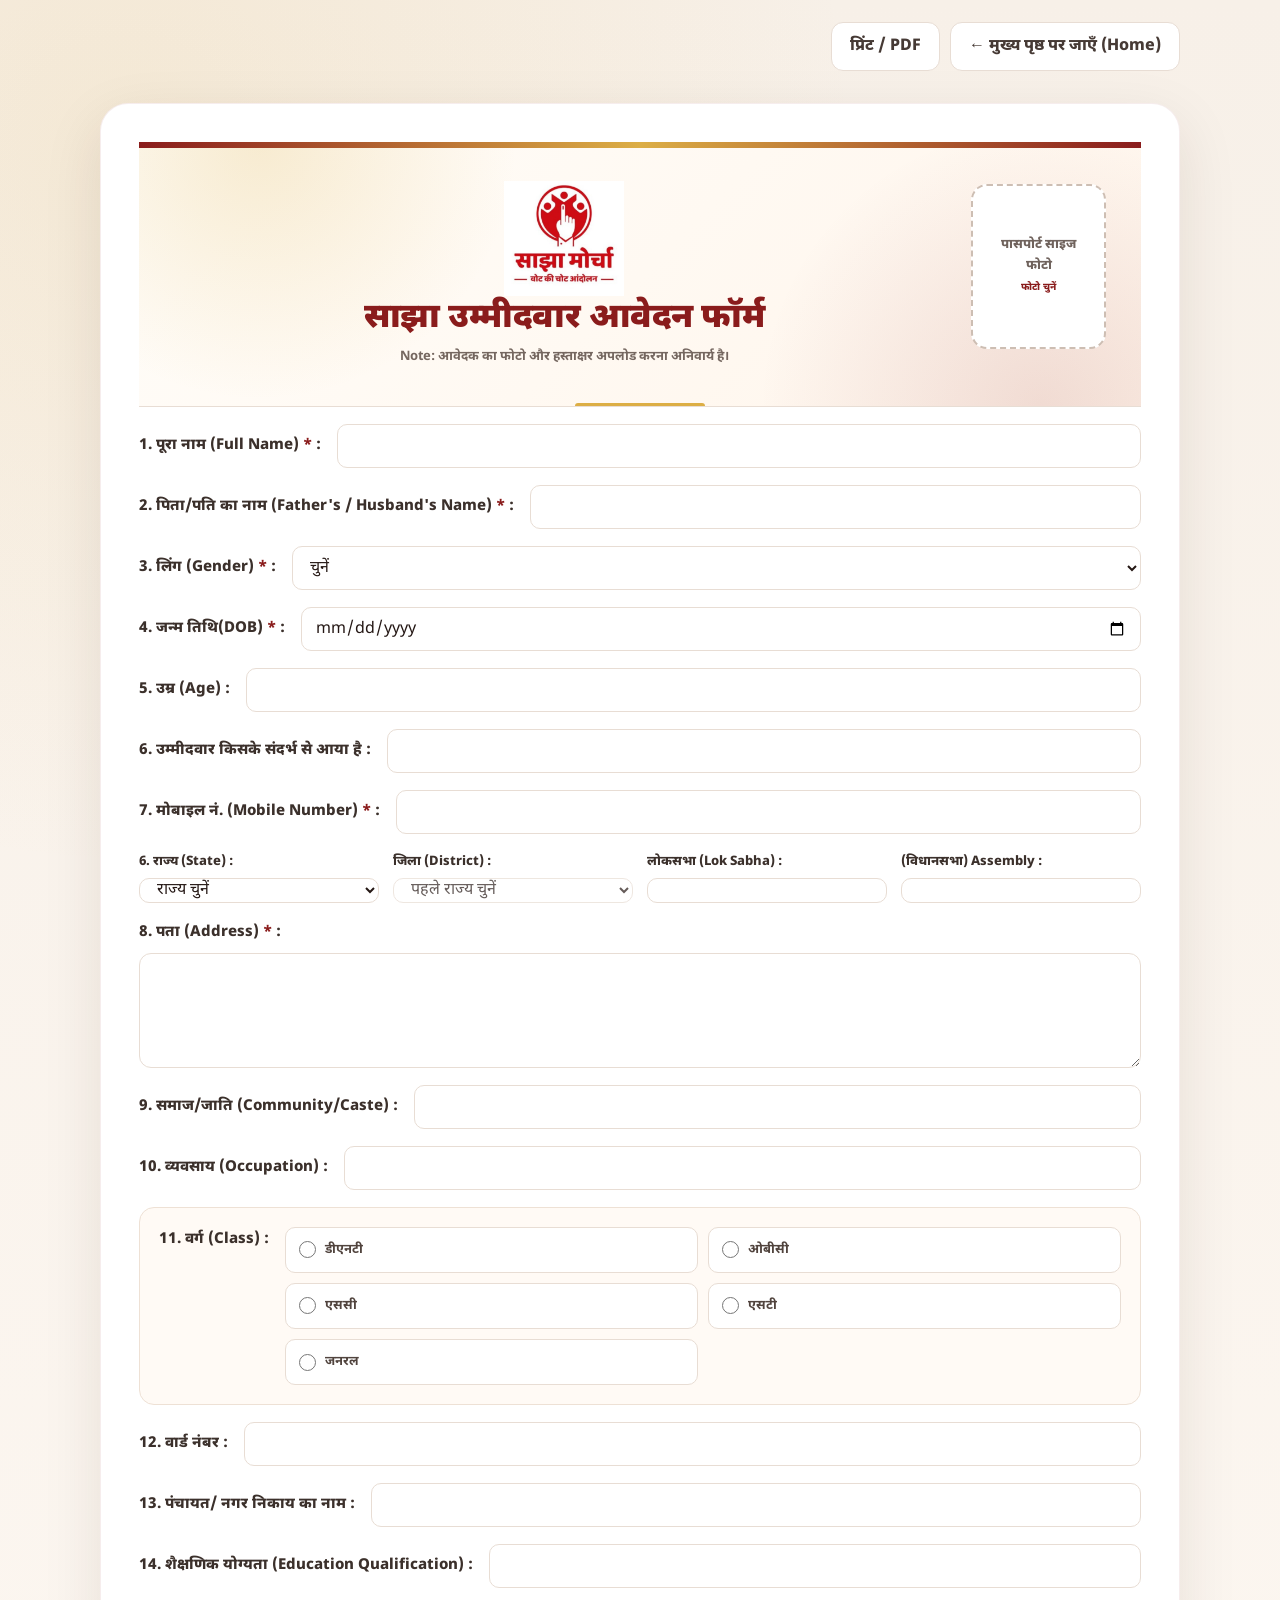
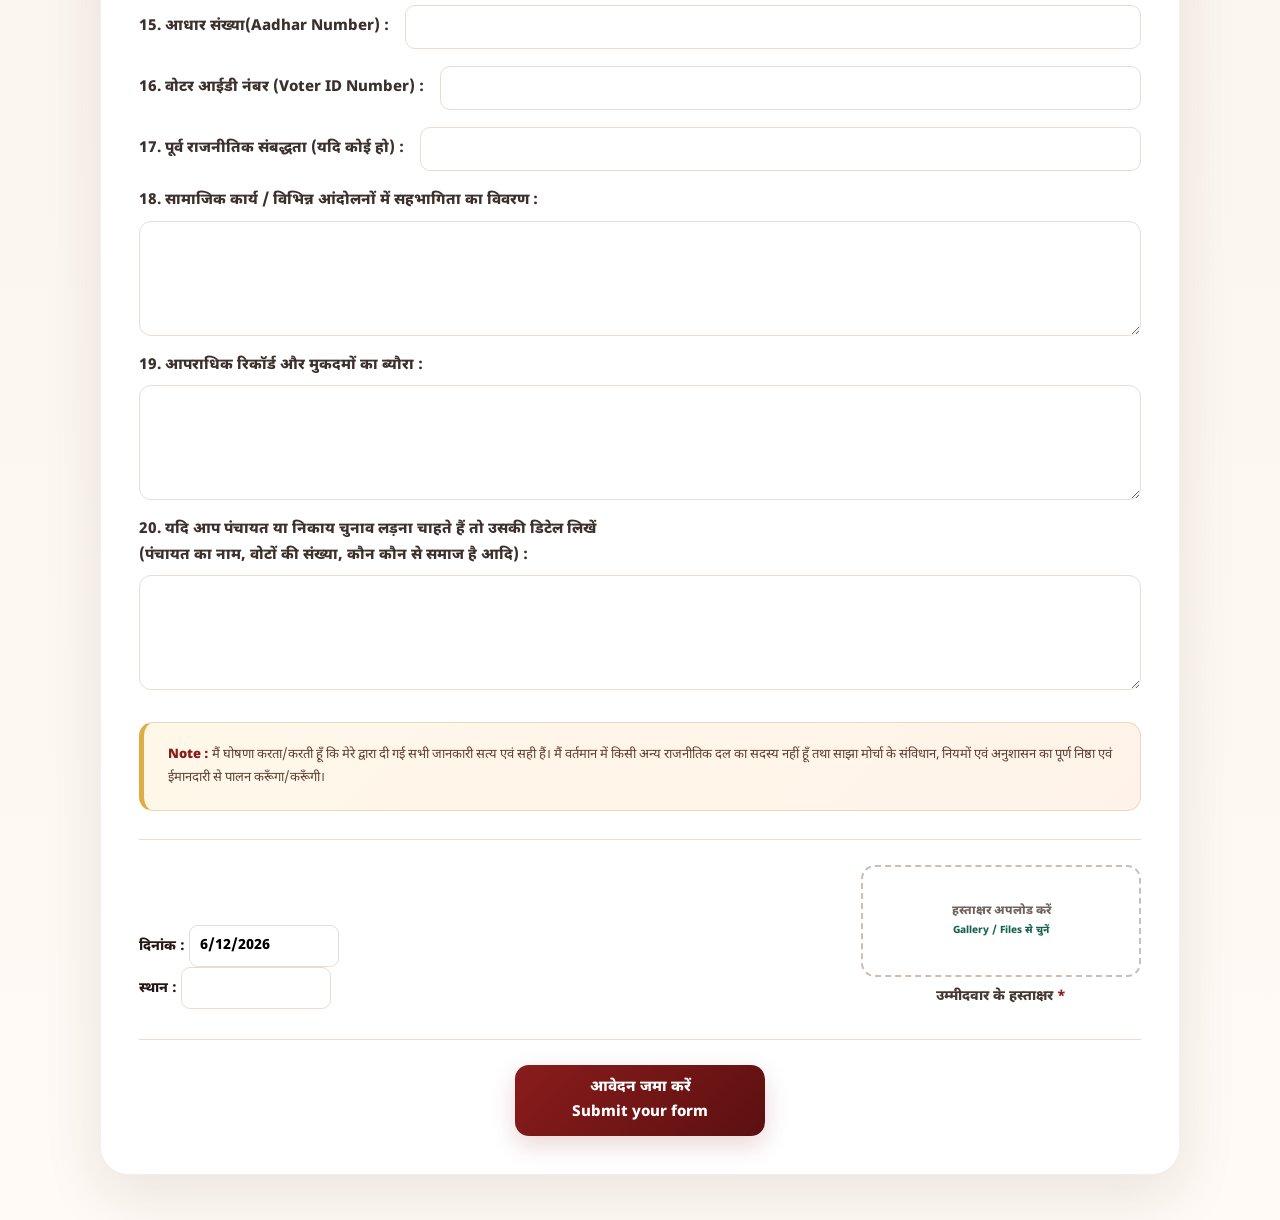
==== commit aaf785a4: "Update sajha-ummidwar.html" ====
--- a/sajha-ummidwar.html
+++ b/sajha-ummidwar.html
@@ -12,6 +12,9 @@
     <title>
         साझा उम्मीदवार | आवेदन फॉर्म |
     </title>
+      <link rel="icon"
+          type="image/png"
+          href="./favicon.jpeg">
 
         <link rel="stylesheet" href="./assets/form.css">
 
@@ -66,7 +69,7 @@
     <img src="./pictures/logo.jpeg" alt="साझा मोर्चा लोगो" class="logo">
 
     <h1 class="form-title">साझा उम्मीदवार आवेदन फॉर्म</h1>
-    <p class="form-subtitle"></p>
+    <p class="form-subtitle"> <b> Note: आवेदक का फोटो और हस्ताक्षर अपलोड करना अनिवार्य है। </b> </p>
 
     <label class="photo-upload" for="photo">
         <span id="photoText">पासपोर्ट साइज<br>फोटो<br><small>फोटो चुनें</small></span>
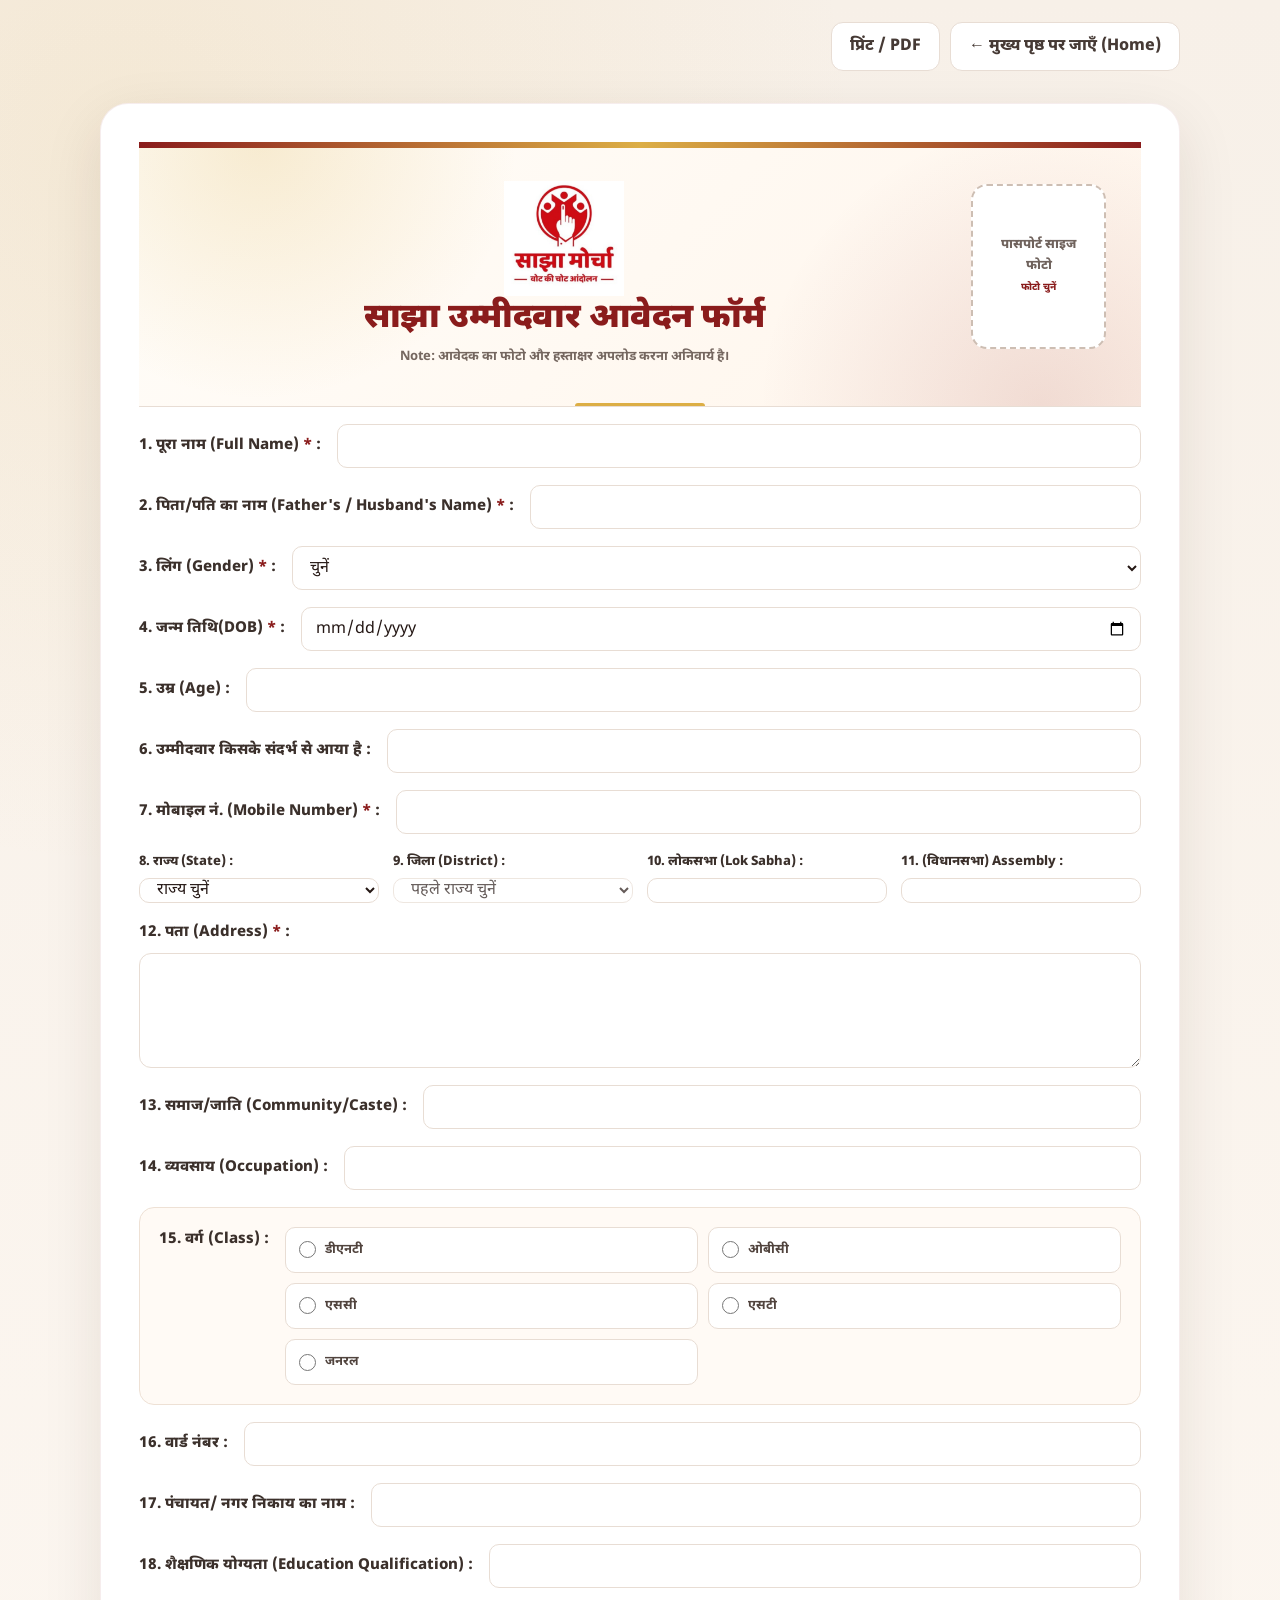
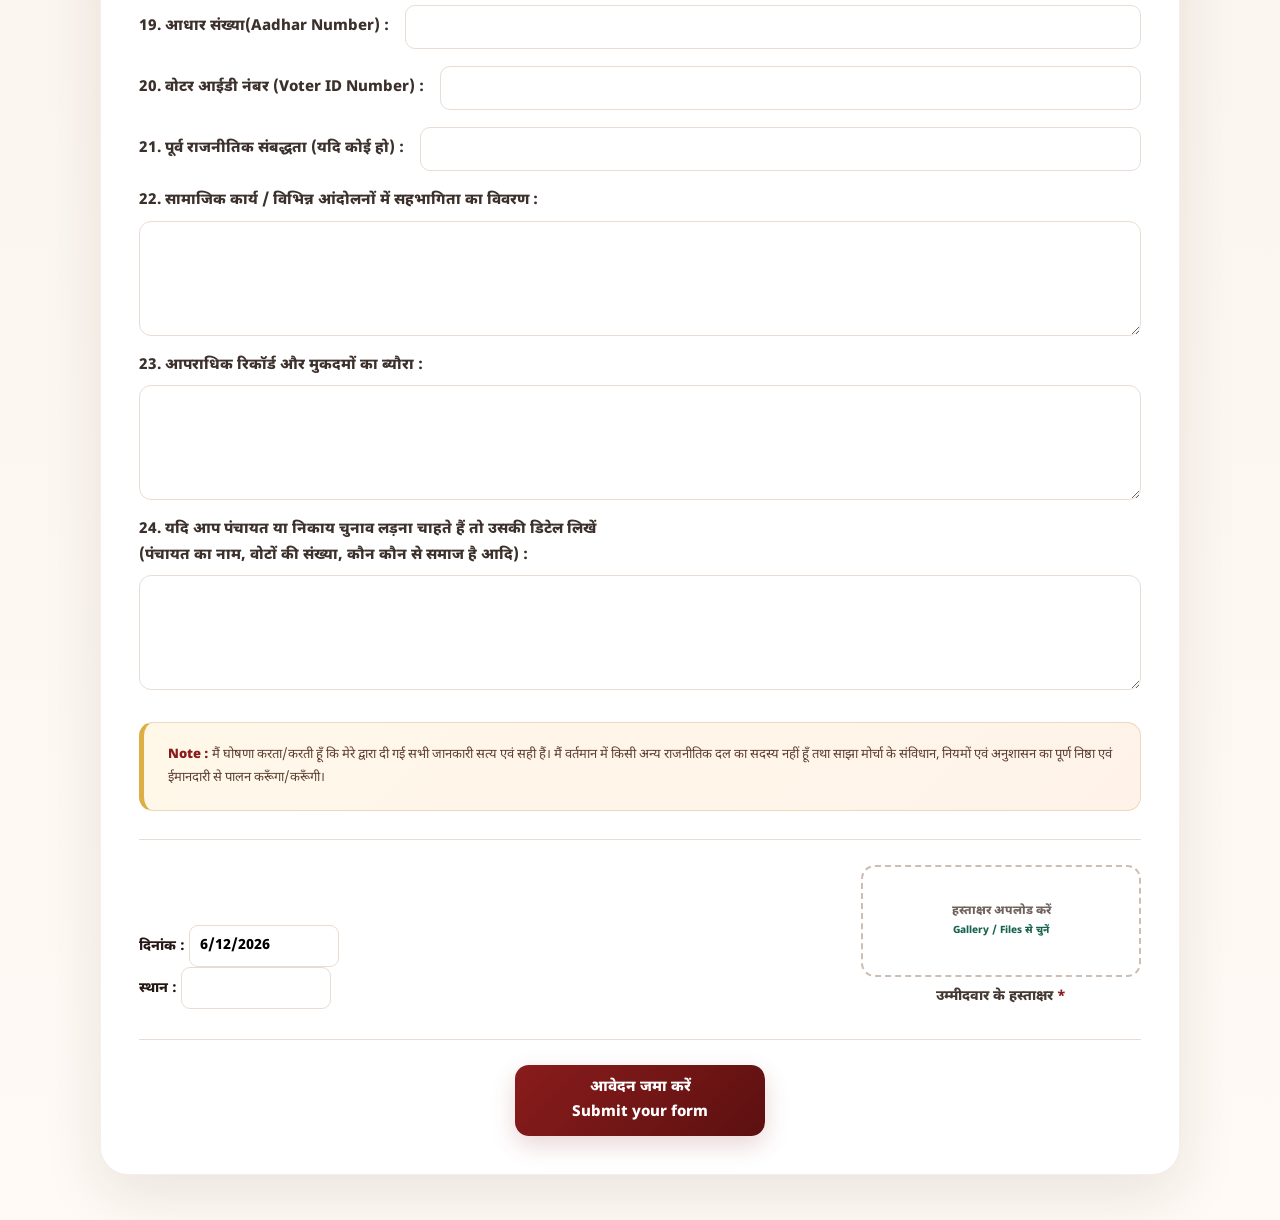
==== commit 8bed7b14: "Update sajha-ummidwar.html" ====
--- a/sajha-ummidwar.html
+++ b/sajha-ummidwar.html
@@ -166,14 +166,14 @@
 <!-- 6 -->
 <div class="grid-4">
     <div class="field-inline">
-        <label class="form-label" for="state">6. राज्य (State) :</label>
+        <label class="form-label" for="state">8. राज्य (State) :</label>
         <select class="line-input" id="state" name="state" required>
             <option value="">राज्य चुनें</option>
         </select>
     </div>
 
     <div class="field-inline">
-        <label class="form-label" for="district">जिला (District) :</label>
+        <label class="form-label" for="district">9. जिला (District) :</label>
         <select
             class="line-input"
             id="district"
@@ -185,12 +185,12 @@
     </div>
 
     <div class="field-inline">
-        <label class="form-label" for="lokSabha">लोकसभा (Lok Sabha) :</label>
+        <label class="form-label" for="lokSabha">10. लोकसभा (Lok Sabha) :</label>
         <input class="line-input" id="lokSabha" name="lokSabha">
     </div>
 
     <div class="field-inline">
-        <label class="form-label" for="assembly">(विधानसभा) Assembly :</label>
+        <label class="form-label" for="assembly">11. (विधानसभा) Assembly :</label>
         <input class="line-input" id="assembly" name="assembly">
     </div>
 </div>
@@ -198,7 +198,7 @@
 <!-- 7 -->
 <div class="form-row full-row">
     <label class="form-label" for="address">
-        8. पता (Address) <span class="required">*</span> :
+        12. पता (Address) <span class="required">*</span> :
     </label>
     <textarea class="textarea-line" id="address" name="address" required></textarea>
 </div>
@@ -206,7 +206,7 @@
 <!-- 8 -->
 <div class="form-row">
     <label class="form-label" for="community">
-        9. समाज/जाति (Community/Caste) :
+        13. समाज/जाति (Community/Caste) :
     </label>
     <input class="line-input" id="community" name="community">
 </div>
@@ -214,14 +214,14 @@
 <!-- 9 -->
 <div class="form-row">
     <label class="form-label" for="occupation">
-        10. व्यवसाय (Occupation) :
+        14. व्यवसाय (Occupation) :
     </label>
     <input class="line-input" id="occupation" name="occupation">
 </div>
 
-<!-- 10 -->
+<!-- 15 -->
 <div class="form-row class-row">
-    <span class="form-label">11. वर्ग (Class) :</span>
+    <span class="form-label">15. वर्ग (Class) :</span>
 
     <div class="class-options">
         <label class="class-option">
@@ -254,7 +254,7 @@
 <!-- 11 -->
 <div class="form-row">
     <label class="form-label" for="wardNumber">
-        12. वार्ड नंबर :
+        16. वार्ड नंबर :
     </label>
     <input class="line-input" id="wardNumber" name="wardNumber">
 </div>
@@ -262,7 +262,7 @@
 <!-- 11 -->
 <div class="form-row">
     <label class="form-label" for="localBody">
-        13. पंचायत/ नगर निकाय का नाम :
+        17. पंचायत/ नगर निकाय का नाम :
     </label>
     <input class="line-input" id="localBody" name="localBody">
 </div>
@@ -271,7 +271,7 @@
 <!-- 11 -->
 <div class="form-row">
     <label class="form-label" for="education">
-        14. शैक्षणिक योग्यता (Education Qualification) :
+        18. शैक्षणिक योग्यता (Education Qualification) :
     </label>
     <input class="line-input" id="education" name="education">
 </div>
@@ -279,7 +279,7 @@
 <!-- आधार संख्या -->
 <div class="form-row">
     <label class="form-label" for="aadhaar">
-        15. आधार संख्या(Aadhar Number) :
+        19. आधार संख्या(Aadhar Number) :
     </label>
 
     <input
@@ -296,7 +296,7 @@
 <!-- VOTER ID -->
 <div class="form-row">
     <label class="form-label" for="voterId">
-        16. वोटर आईडी नंबर (Voter ID Number) :
+        20. वोटर आईडी नंबर (Voter ID Number) :
     </label>
 
     <input
@@ -312,7 +312,7 @@
 <!-- 13 -->
 <div class="form-row">
     <label class="form-label" for="political">
-        17. पूर्व राजनीतिक संबद्धता (यदि कोई हो) :
+        21. पूर्व राजनीतिक संबद्धता (यदि कोई हो) :
     </label>
     <input class="line-input" id="political" name="political">
 </div>
@@ -320,7 +320,7 @@
 <!-- 14 -->
 <div class="form-row full-row">
     <label class="form-label" for="socialWork">
-        18. सामाजिक कार्य / विभिन्न आंदोलनों में सहभागिता का विवरण :
+        22. सामाजिक कार्य / विभिन्न आंदोलनों में सहभागिता का विवरण :
     </label>
     <textarea class="textarea-line" id="socialWork" name="socialWork"></textarea>
 </div>
@@ -328,7 +328,7 @@
 <!-- 15 -->
 <div class="form-row full-row">
     <label class="form-label" for="criminal">
-        19. आपराधिक रिकॉर्ड और मुकदमों का ब्यौरा :
+        23. आपराधिक रिकॉर्ड और मुकदमों का ब्यौरा :
     </label>
     <textarea class="textarea-line" id="criminal" name="criminal"></textarea>
 </div>
@@ -336,7 +336,7 @@
 <!-- 16 -->
 <div class="form-row full-row">
     <label class="form-label" for="electionDetails">
-        20. यदि आप पंचायत या निकाय चुनाव लड़ना चाहते हैं तो उसकी डिटेल लिखें <br>
+        24. यदि आप पंचायत या निकाय चुनाव लड़ना चाहते हैं तो उसकी डिटेल लिखें <br>
         (पंचायत का नाम, वोटों की संख्या, कौन कौन से समाज है आदि) :
     </label>
     <textarea class="textarea-line" id="electionDetails" name="electionDetails"></textarea>
